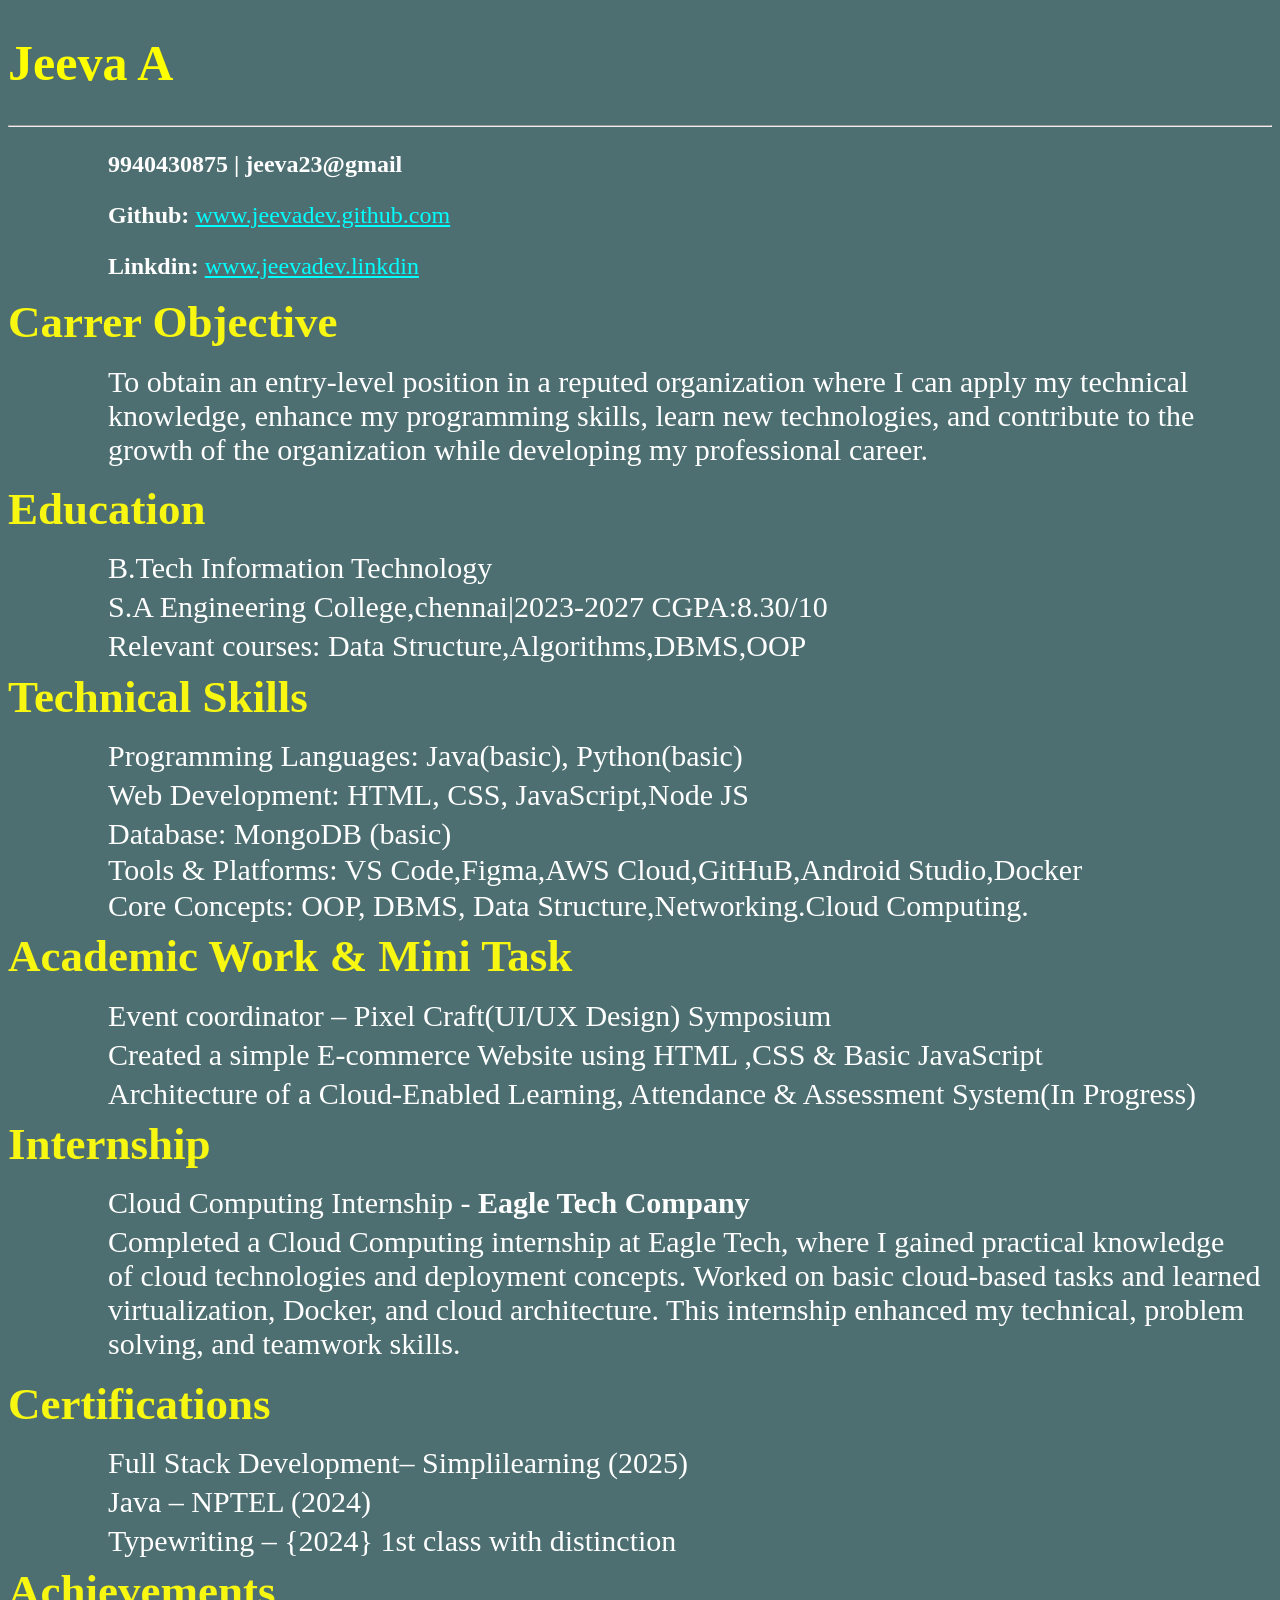
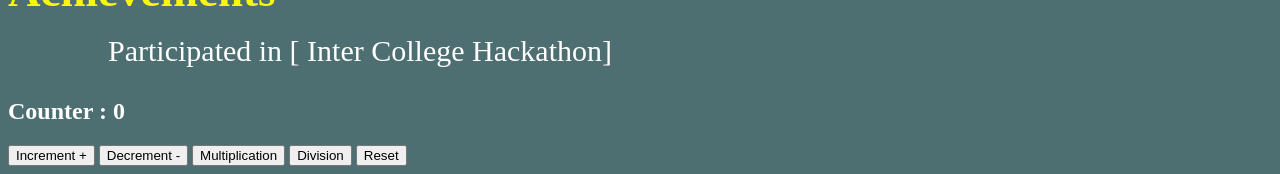
==== index.html @ ab9a6b29 "daily task" ====
<!doctype html>
<html lang="en">
  <head>
    <meta charset="UTF-8" />
    <meta name="viewport" content="width=device-width, initial-scale=1.0" />
    <title>Resume</title>
    <link rel="stylesheet" href="style.css" />
  </head>
  <body>
    <head>
      <h1 style="color: yellow; font-size: 50px">Jeeva A</h1>
      <hr />
      <div style="font-size: 24px">
        <p style=""><strong>9940430875 | jeeva23@gmail</strong></p>
        <p>
          <strong>Github: </strong>
          <a href="" id="link"> www.jeevadev.github.com </a>
        </p>
        <p>
          <strong>Linkdin: </strong>
          <a href="" id="link">www.jeevadev.linkdin </a>
        </p>
      </div>
    </head>

    <main style="font-size: 30px" class="main">
      <h2 style="line-height: 10px">Carrer Objective</h2>
      <p>
        To obtain an entry-level position in a reputed organization where I can
        apply my technical <br />
        knowledge, enhance my programming skills, learn new technologies, and
        contribute to the <br />
        growth of the organization while developing my professional career.
      </p>

      <h2 style="line-height: 10px">Education</h2>
      <p>B.Tech Information Technology</p>
      <p style="line-height: 3px; margin-top: -10px">
        S.A Engineering College,chennai|2023-2027 CGPA:8.30/10
      </p>
      <p style="line-height: 16px">
        Relevant courses: Data Structure,Algorithms,DBMS,OOP
      </p>

      <h2 style="line-height: 10px">Technical Skills</h2>
      <p>Programming Languages: Java(basic), Python(basic)</p>
      <p style="line-height: 3px; margin-top: -10px">
        Web Development: HTML, CSS, JavaScript,Node JS
      </p>
      <p style="line-height: 16px">Database: MongoDB (basic)</p>
      <p style="line-height: 16px; margin-top: -10px">
        Tools & Platforms: VS Code,Figma,AWS Cloud,GitHuB,Android Studio,Docker
      </p>
      <p style="line-height: 16px; margin-top: -10px">
        Core Concepts: OOP, DBMS, Data Structure,Networking.Cloud Computing.
      </p>

      <h2 style="line-height: 10px">Academic Work & Mini Task</h2>
      <p>Event coordinator – Pixel Craft(UI/UX Design) Symposium</p>
      <p style="line-height: 3px; margin-top: -10px">
        Created a simple E-commerce Website using HTML ,CSS & Basic JavaScript
      </p>
      <p style="line-height: 16px">
        Architecture of a Cloud-Enabled Learning, Attendance & Assessment
        System(In Progress)
      </p>

      <h2 style="line-height: 10px">Internship</h2>
      <p>Cloud Computing Internship - <b>Eagle Tech Company</b></p>
      <p style="margin-top: -14px; margin-top: -25px">
        Completed a Cloud Computing internship at Eagle Tech, where I gained
        practical knowledge <br />
        of cloud technologies and deployment concepts. Worked on basic
        cloud-based tasks and learned <br />
        virtualization, Docker, and cloud architecture. This internship enhanced
        my technical, problem <br />
        solving, and teamwork skills.
      </p>

      <h2 style="line-height: 10px">Certifications</h2>
      <p>Full Stack Development– Simplilearning (2025)</p>
      <p style="line-height: 3px; margin-top: -10px">Java – NPTEL (2024)</p>
      <p style="line-height: 16px">
        Typewriting – {2024} 1st class with distinction
      </p>

      <h2 style="line-height: 10px">Achievements</h2>
      <p>Participated in [ Inter College Hackathon]</p>
    </main>

    <h2>Counter : <span id="count">0</span></h2>
    <button onclick="Increment()">Increment +</button>
    <button onclick="Decrement()">Decrement -</button>
    <button onclick="Multiplication()">Multiplication</button>
    <button onclick="Division()">Division</button>
    <button onclick="Reset()">Reset</button>

    <script>
      let count = 0;

      function Increment() {
        count++;
        document.getElementById("count").innerText = count;
      }

      function Decrement() {
        count--;
        document.getElementById("count").innerText = count;
      }

      function Multiplication() {
        count = count * 2;
        document.getElementById("count").innerText = count;
      }

      function Division() {
        count = count / 2;
        document.getElementById("count").innerText = count;
      }

      function Reset() {
        count = 0;
        document.getElementById("count").innerText = count;
      }
    </script>
  </body>
</html>
---- style.css ----
body{
    background-color: rgb(78, 111, 113);
    color: white;
    font-family: 'Times New Roman', Times, serif;
}

.main h2{
   color: rgb(247, 247, 18);
    
}

#link{
    color: aqua;
}

 p{
  margin-left: 100px;  
}
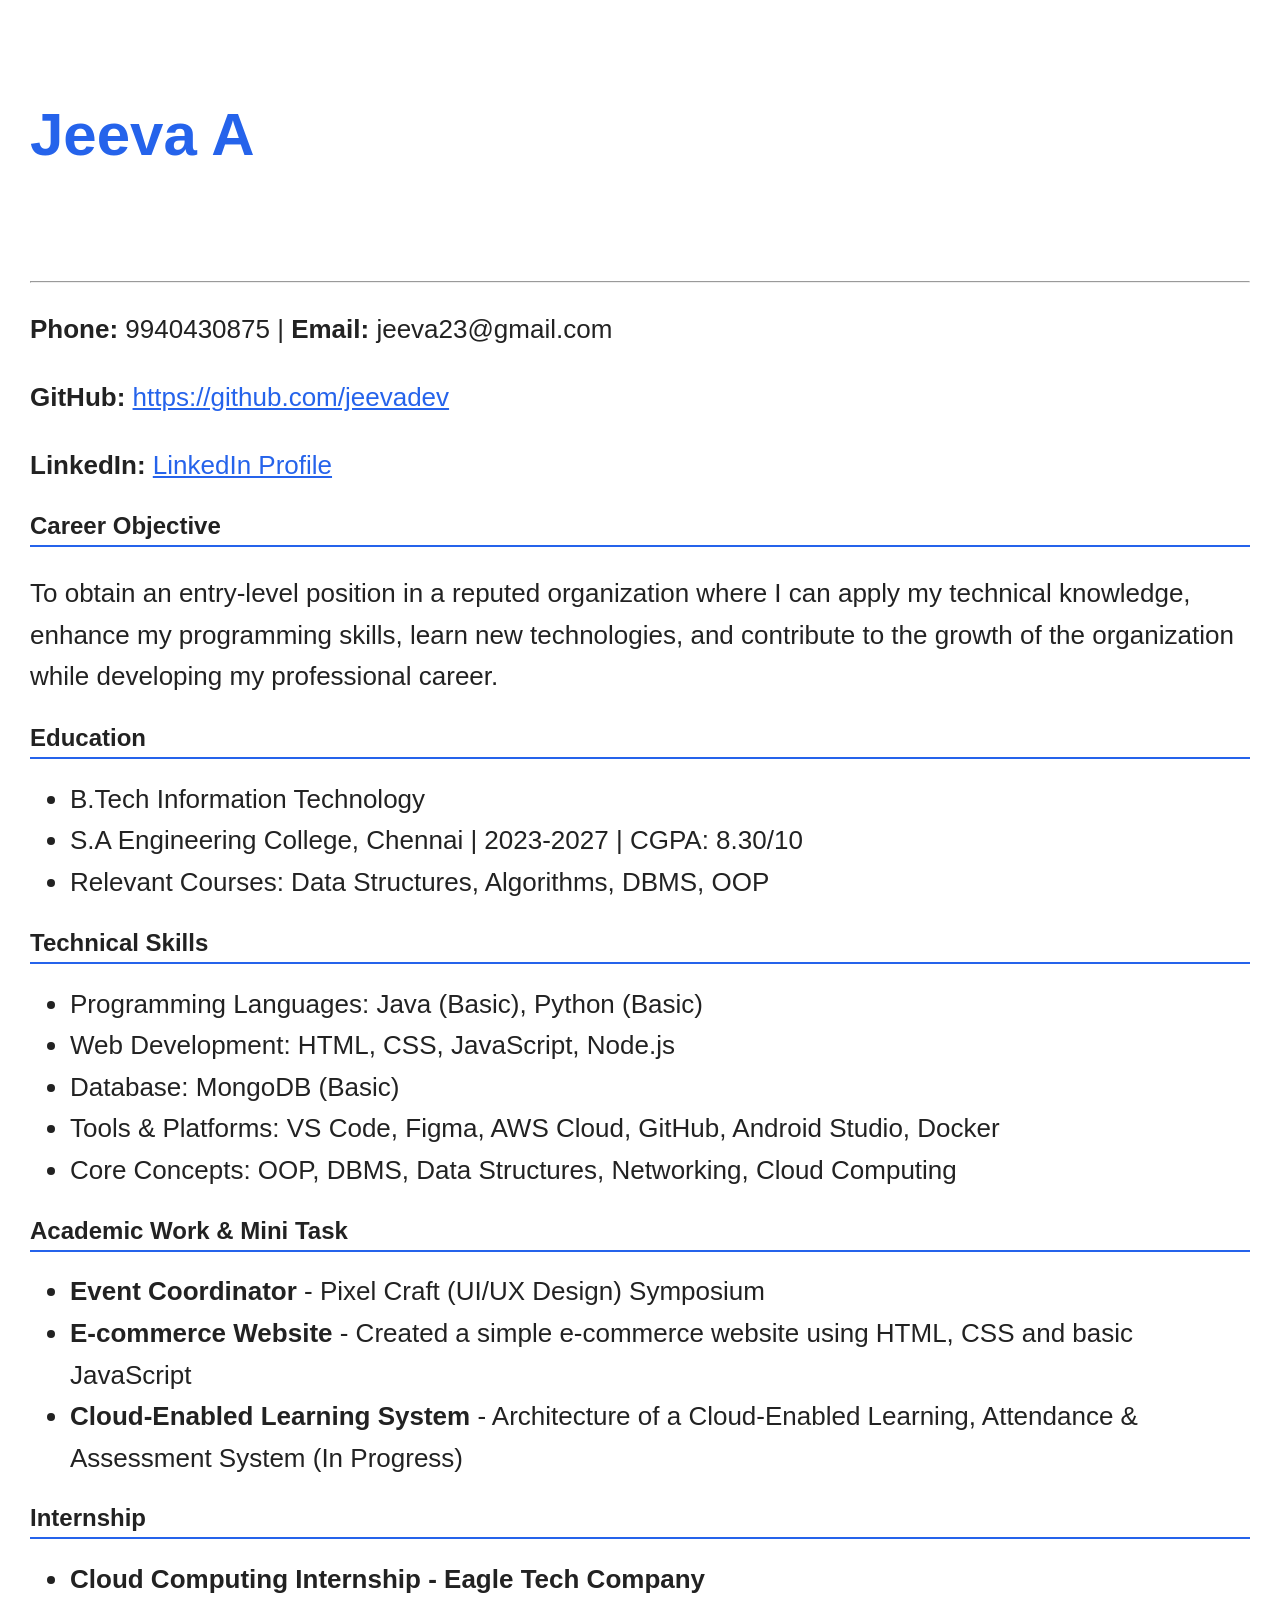
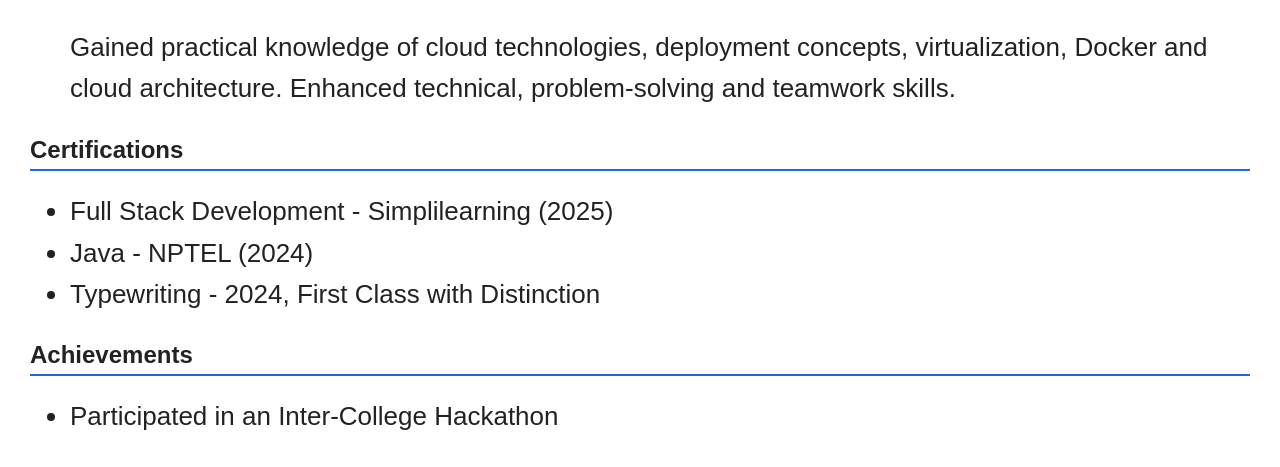
==== commit ea6ed7c3: "yesturday work" ====
--- a/index.html
+++ b/index.html
@@ -1,127 +1,169 @@
-<!doctype html>
-<html lang="en">
-  <head>
-    <meta charset="UTF-8" />
-    <meta name="viewport" content="width=device-width, initial-scale=1.0" />
-    <title>Resume</title>
-    <link rel="stylesheet" href="style.css" />
-  </head>
-  <body>
-    <head>
-      <h1 style="color: yellow; font-size: 50px">Jeeva A</h1>
-      <hr />
-      <div style="font-size: 24px">
-        <p style=""><strong>9940430875 | jeeva23@gmail</strong></p>
-        <p>
-          <strong>Github: </strong>
-          <a href="" id="link"> www.jeevadev.github.com </a>
-        </p>
-        <p>
-          <strong>Linkdin: </strong>
-          <a href="" id="link">www.jeevadev.linkdin </a>
-        </p>
-      </div>
-    </head>
+<!DOCTYPE html>
+<html>
+<head>
+  <meta charset="UTF-8">
+  <meta name="viewport" content="width=device-width, initial-scale=1.0">
+  <title>Resume</title>
+  <style>
+    body {
+      font-family: Arial, sans-serif;
+      margin: 30px;
+      color: #222;
+    }
+    h1 {
+      color: #2563eb;
+      font-size: 60px;
+      position: relative;
+      top: 60px;
+    
 
-    <main style="font-size: 30px" class="main">
-      <h2 style="line-height: 10px">Carrer Objective</h2>
-      <p>
-        To obtain an entry-level position in a reputed organization where I can
-        apply my technical <br />
-        knowledge, enhance my programming skills, learn new technologies, and
-        contribute to the <br />
-        growth of the organization while developing my professional career.
-      </p>
+    }
 
-      <h2 style="line-height: 10px">Education</h2>
-      <p>B.Tech Information Technology</p>
-      <p style="line-height: 3px; margin-top: -10px">
-        S.A Engineering College,chennai|2023-2027 CGPA:8.30/10
-      </p>
-      <p style="line-height: 16px">
-        Relevant courses: Data Structure,Algorithms,DBMS,OOP
-      </p>
+    h2 {
+      border-bottom: 2px solid #2563eb;
+      padding-bottom: 5px;
+      margin-top: 25px;
+    }
+    p, li {
+      font-size: 26px;
+      line-height: 1.6;
+    }
+    a {
+      color: #2563eb;
+    }
+    img{
+     width: 250px;
+     height: 250px;
+      border-radius: 50%; 
+      object-fit: cover;
+      margin-left: 2600px;
+      margin-top: -130px;
+      
+    }
+  </style>
+</head>
+<body>
+  <header>
+    <h1 id="name"></h1>
+    <img src="photo.jpeg" alt="">
+    <hr>
+    <p id="contact"></p>
+    <p id="github"></p>
+    <p id="linkedin"></p>
+  </header>
 
-      <h2 style="line-height: 10px">Technical Skills</h2>
-      <p>Programming Languages: Java(basic), Python(basic)</p>
-      <p style="line-height: 3px; margin-top: -10px">
-        Web Development: HTML, CSS, JavaScript,Node JS
-      </p>
-      <p style="line-height: 16px">Database: MongoDB (basic)</p>
-      <p style="line-height: 16px; margin-top: -10px">
-        Tools & Platforms: VS Code,Figma,AWS Cloud,GitHuB,Android Studio,Docker
-      </p>
-      <p style="line-height: 16px; margin-top: -10px">
-        Core Concepts: OOP, DBMS, Data Structure,Networking.Cloud Computing.
-      </p>
+  <main>
+    <h2>Career Objective</h2>
+    <p id="objective" ></p>
 
-      <h2 style="line-height: 10px">Academic Work & Mini Task</h2>
-      <p>Event coordinator – Pixel Craft(UI/UX Design) Symposium</p>
-      <p style="line-height: 3px; margin-top: -10px">
-        Created a simple E-commerce Website using HTML ,CSS & Basic JavaScript
-      </p>
-      <p style="line-height: 16px">
-        Architecture of a Cloud-Enabled Learning, Attendance & Assessment
-        System(In Progress)
-      </p>
+    <h2>Education</h2>
+    <ul id="education"></ul>
 
-      <h2 style="line-height: 10px">Internship</h2>
-      <p>Cloud Computing Internship - <b>Eagle Tech Company</b></p>
-      <p style="margin-top: -14px; margin-top: -25px">
-        Completed a Cloud Computing internship at Eagle Tech, where I gained
-        practical knowledge <br />
-        of cloud technologies and deployment concepts. Worked on basic
-        cloud-based tasks and learned <br />
-        virtualization, Docker, and cloud architecture. This internship enhanced
-        my technical, problem <br />
-        solving, and teamwork skills.
-      </p>
+    <h2>Technical Skills</h2>
+    <ul id="skills"></ul>
 
-      <h2 style="line-height: 10px">Certifications</h2>
-      <p>Full Stack Development– Simplilearning (2025)</p>
-      <p style="line-height: 3px; margin-top: -10px">Java – NPTEL (2024)</p>
-      <p style="line-height: 16px">
-        Typewriting – {2024} 1st class with distinction
-      </p>
+    <h2>Academic Work & Mini Task</h2>
+    <ul id="projects"></ul>
 
-      <h2 style="line-height: 10px">Achievements</h2>
-      <p>Participated in [ Inter College Hackathon]</p>
-    </main>
+    <h2>Internship</h2>
+    <ul id="internship"></ul>
 
-    <h2>Counter : <span id="count">0</span></h2>
-    <button onclick="Increment()">Increment +</button>
-    <button onclick="Decrement()">Decrement -</button>
-    <button onclick="Multiplication()">Multiplication</button>
-    <button onclick="Division()">Division</button>
-    <button onclick="Reset()">Reset</button>
+    <h2>Certifications</h2>
+    <ul id="certifications"></ul>
 
-    <script>
-      let count = 0;
+    <h2>Achievements</h2>
+    <ul id="achievements"></ul>
+  </main>
 
-      function Increment() {
-        count++;
-        document.getElementById("count").innerText = count;
-      }
+  <script>
+    const userData = {
+      name: "Jeeva A",
+      phone: "9940430875",
+      email: "jeeva23@gmail.com",
+      github: "https://github.com/jeevadev",
+      linkedin: "https://www.linkedin.com/",
+      objective: "To obtain an entry-level position in a reputed organization where I can apply my technical knowledge, enhance my programming skills, learn new technologies, and contribute to the growth of the organization while developing my professional career.",
 
-      function Decrement() {
-        count--;
-        document.getElementById("count").innerText = count;
-      }
+      education: [
+        "B.Tech Information Technology",
+        "S.A Engineering College, Chennai | 2023-2027 | CGPA: 8.30/10",
+        "Relevant Courses: Data Structures, Algorithms, DBMS, OOP"
+      ],
 
-      function Multiplication() {
-        count = count * 2;
-        document.getElementById("count").innerText = count;
-      }
+      skills: [
+        "Programming Languages: Java (Basic), Python (Basic)",
+        "Web Development: HTML, CSS, JavaScript, Node.js",
+        "Database: MongoDB (Basic)",
+        "Tools & Platforms: VS Code, Figma, AWS Cloud, GitHub, Android Studio, Docker",
+        "Core Concepts: OOP, DBMS, Data Structures, Networking, Cloud Computing"
+      ],
 
-      function Division() {
-        count = count / 2;
-        document.getElementById("count").innerText = count;
-      }
+      projects: [
+        {
+          title: "Event Coordinator",
+          description: "Pixel Craft (UI/UX Design) Symposium"
+        },
+        {
+          title: "E-commerce Website",
+          description: "Created a simple e-commerce website using HTML, CSS and basic JavaScript"
+        },
+        {
+          title: "Cloud-Enabled Learning System",
+          description: "Architecture of a Cloud-Enabled Learning, Attendance & Assessment System (In Progress)"
+        }
+      ],
 
-      function Reset() {
-        count = 0;
-        document.getElementById("count").innerText = count;
-      }
-    </script>
-  </body>
-</html>
+      internship: [
+        {
+          title: "Cloud Computing Internship - Eagle Tech Company",
+          description: "Gained practical knowledge of cloud technologies, deployment concepts, virtualization, Docker and cloud architecture. Enhanced technical, problem-solving and teamwork skills."
+        }
+      ],
+
+      certifications: [
+        "Full Stack Development - Simplilearning (2025)",
+        "Java - NPTEL (2024)",
+        "Typewriting - 2024, First Class with Distinction"
+      ],
+
+      achievements: [
+        "Participated in an Inter-College Hackathon"
+      ]
+    };
+
+    document.getElementById("name").innerText = userData.name;
+    document.getElementById("contact").innerHTML =
+      `<strong>Phone:</strong> ${userData.phone} | <strong>Email:</strong> ${userData.email}`;
+
+    document.getElementById("github").innerHTML =
+      `<strong>GitHub:</strong> <a href="${userData.github}">${userData.github}</a>`;
+
+    document.getElementById("linkedin").innerHTML =
+      `<strong>LinkedIn:</strong> <a href="${userData.linkedin}">LinkedIn Profile</a>`;
+
+    document.getElementById("objective").innerText = userData.objective;
+
+    document.getElementById("education").innerHTML =
+      userData.education.map(item => `<li>${item}</li>`).join("");
+
+    document.getElementById("skills").innerHTML =
+      userData.skills.map(skill => `<li>${skill}</li>`).join("");
+
+    document.getElementById("projects").innerHTML =
+      userData.projects.map(project =>
+        `<li><strong>${project.title}</strong> - ${project.description}</li>`
+      ).join("");
+
+    document.getElementById("internship").innerHTML =
+      userData.internship.map(item =>
+        `<li><strong>${item.title}</strong><p>${item.description}</p></li>`
+      ).join("");
+
+    document.getElementById("certifications").innerHTML =
+      userData.certifications.map(item => `<li>${item}</li>`).join("");
+
+    document.getElementById("achievements").innerHTML =
+      userData.achievements.map(item => `<li>${item}</li>`).join("");
+  </script>
+</body>
+</html>
